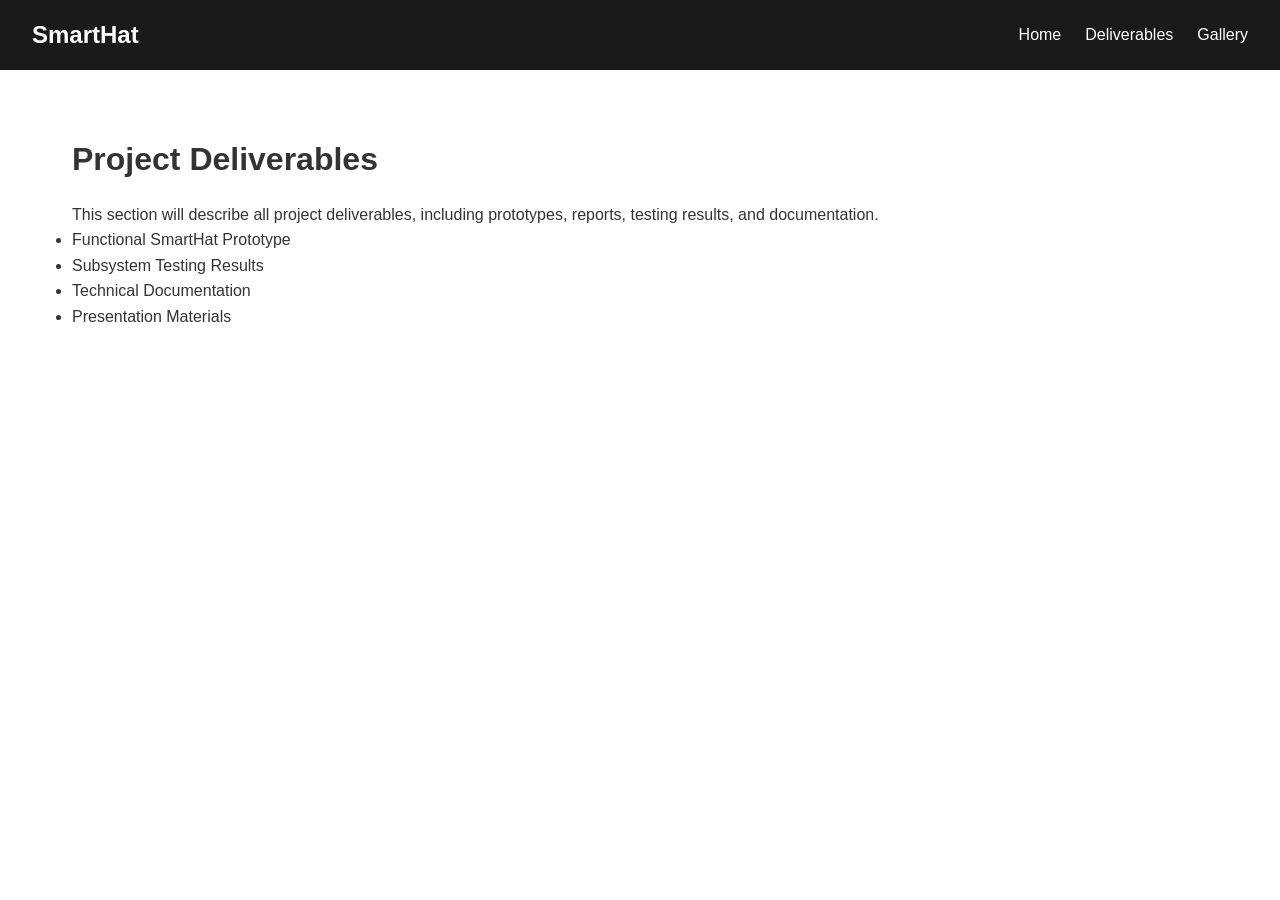
==== deliverables.html @ 2582e2c2 "New framework" ====
<!DOCTYPE html>
<html lang="en">
<head>
    <meta charset="UTF-8">
    <meta name="viewport" content="width=device-width, initial-scale=1.0">
    <title>Deliverables - SmartHat</title>
    <link rel="stylesheet" href="style.css">
</head>
<body>
    <nav>
        <div class="logo">SmartHat</div>
        <ul class="nav-links">
            <li><a href="index.html">Home</a></li>
            <li><a href="deliverables.html">Deliverables</a></li>
            <li><a href="gallery.html">Gallery</a></li>
        </ul>
    </nav>

    <main>
        <section class="deliverables">
            <h1>Project Deliverables</h1>
            <p>
                This section will describe all project deliverables, including prototypes, reports, testing results, and documentation.
            </p>
            <ul>
                <li>Functional SmartHat Prototype</li>
                <li>Subsystem Testing Results</li>
                <li>Technical Documentation</li>
                <li>Presentation Materials</li>
            </ul>
        </section>
    </main>

    <script src="script.js"></script>
</body>
</html>
---- style.css ----
/* Reset */
* {
    margin: 0;
    padding: 0;
    box-sizing: border-box;
    font-family: Arial, sans-serif;
}

body {
    line-height: 1.6;
    color: #333;
}

/* Navigation */
nav {
    display: flex;
    justify-content: space-between;
    align-items: center;
    padding: 1rem 2rem;
    background-color: #1a1a1a;
}

nav .logo {
    color: #fff;
    font-size: 1.5rem;
    font-weight: bold;
}

nav .nav-links {
    list-style: none;
    display: flex;
    gap: 1.5rem;
}

nav .nav-links a {
    color: #fff;
    text-decoration: none;
    transition: color 0.3s;
}

nav .nav-links a:hover {
    color: #00bcd4;
}

/* Hero Section */
.hero {
    position: relative;
    height: 60vh;
    background: url('hero.jpg') center/cover no-repeat;
    display: flex;
    justify-content: center;
    align-items: center;
}

.hero-text {
    color: #fff;
    text-align: center;
    background: rgba(0,0,0,0.5);
    padding: 1rem 2rem;
    border-radius: 8px;
}

.hero h1 {
    font-size: 3rem;
    margin-bottom: 0.5rem;
}

.hero p {
    font-size: 1.5rem;
}

/* Sections */
section {
    padding: 4rem 2rem;
    max-width: 1200px;
    margin: 0 auto;
}

section h2, section h1 {
    font-size: 2rem;
    margin-bottom: 1rem;
}

/* Subsystems */
.subsystem-cards {
    display: flex;
    flex-wrap: wrap;
    gap: 2rem;
    justify-content: center;
}

.subsystem-card {
    background: #f4f4f4;
    padding: 1.5rem;
    border-radius: 8px;
    width: 250px;
    text-align: center;
}

/* Team Section */
.team-members {
    display: flex;
    flex-wrap: wrap;
    gap: 2rem;
    justify-content: center;
}

.team-member {
    text-align: center;
    width: 180px;
}

.team-member img {
    width: 100%;
    border-radius: 50%;
    margin-bottom: 0.5rem;
}

/* Gallery */
.gallery-grid {
    display: flex;
    flex-wrap: wrap;
    gap: 1rem;
    justify-content: center;
}

.gallery-grid img {
    width: 300px;
    border-radius: 8px;
}
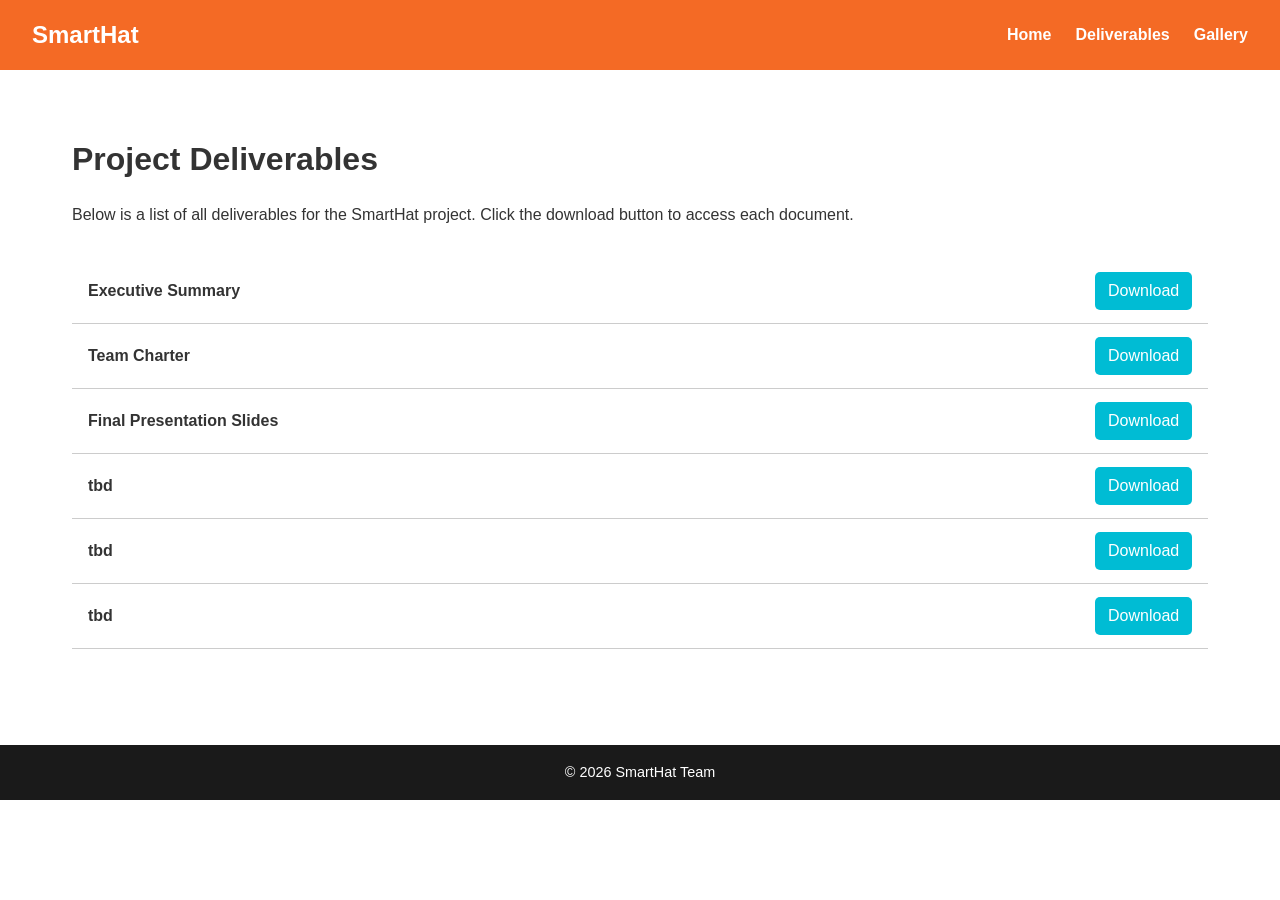
==== commit 5b771f50: "Update" ====
--- a/deliverables.html
+++ b/deliverables.html
@@ -7,6 +7,7 @@
     <link rel="stylesheet" href="style.css">
 </head>
 <body>
+    <!-- Navigation -->
     <nav>
         <div class="logo">SmartHat</div>
         <ul class="nav-links">
@@ -19,18 +20,44 @@
     <main>
         <section class="deliverables">
             <h1>Project Deliverables</h1>
-            <p>
-                This section will describe all project deliverables, including prototypes, reports, testing results, and documentation.
-            </p>
-            <ul>
-                <li>Functional SmartHat Prototype</li>
-                <li>Subsystem Testing Results</li>
-                <li>Technical Documentation</li>
-                <li>Presentation Materials</li>
+            <p>Below is a list of all deliverables for the SmartHat project. Click the download button to access each document.</p>
+
+            <ul class="deliverable-list">
+                <li>
+                    <span>Executive Summary</span>
+                    <a href="files/executive_summary.pdf" download class="download-btn">Download</a>
+                </li>
+                <li>
+                    <span>Team Charter</span>
+                    <a href="files/team_charter.pdf" download class="download-btn">Download</a>
+                </li>
+                <li>
+                    <span>Final Presentation Slides</span>
+                    <a href="files/final_presentation.pptx" download class="download-btn">Download</a>
+                </li>
+                <li>
+                    <span>tbd</span>
+                    <a href="files/testing_report.pdf" download class="download-btn">Download</a>
+                </li>
+                <li>
+                    <span>tbd</span>
+                    <a href="files/technical_documentation.pdf" download class="download-btn">Download</a>
+                </li>
+                <li>
+                    <span>tbd</span>
+                    <a href="files/user_manual.pdf" download class="download-btn">Download</a>
+                </li>
+                <!-- Add more deliverables as needed -->
             </ul>
         </section>
     </main>
 
-    <script src="script.js"></script>
+    <footer class="site-footer">
+        <p>&copy; <span id="year"></span> SmartHat Team</p>
+    </footer>
+
+    <script>
+        document.getElementById("year").textContent = new Date().getFullYear();
+    </script>
 </body>
 </html>
--- a/style.css
+++ b/style.css
@@ -11,13 +11,14 @@
     color: #333;
 }
 
+
 /* Navigation */
 nav {
     display: flex;
     justify-content: space-between;
     align-items: center;
     padding: 1rem 2rem;
-    background-color: #1a1a1a;
+    background-color: #F46A25;
 }
 
 nav .logo {
@@ -36,38 +37,45 @@
     color: #fff;
     text-decoration: none;
     transition: color 0.3s;
+    font-weight: bold;
 }
 
 nav .nav-links a:hover {
-    color: #00bcd4;
+    color: #000000;
 }
+
 
 /* Hero Section */
 .hero {
-    position: relative;
-    height: 60vh;
-    background: url('hero.jpg') center/cover no-repeat;
+    height: 50vh;
+    background-image: url('pictures/hero.jpg');
+    background-size: cover;
+    background-position: center;
+    background-repeat: no-repeat;
     display: flex;
     justify-content: center;
     align-items: center;
 }
 
-.hero-text {
-    color: #fff;
+.hero-overlay {
     text-align: center;
-    background: rgba(0,0,0,0.5);
-    padding: 1rem 2rem;
-    border-radius: 8px;
+    /*background: rgba(0,0,0,0.4);  optional semi-transparent overlay */
+    padding: 2rem;
+    border-radius: 10px;
 }
 
-.hero h1 {
-    font-size: 3rem;
-    margin-bottom: 0.5rem;
+.hero-logo {
+    width: 60vh;
+    height: auto;
+    margin-bottom: 1rem;
 }
 
-.hero p {
+.hero-overlay p {
+    color: #fff;
     font-size: 1.5rem;
 }
+
+
 
 /* Sections */
 section {
@@ -81,12 +89,14 @@
     margin-bottom: 1rem;
 }
 
+
 /* Subsystems */
-.subsystem-cards {
+.subsystem-row {
     display: flex;
     flex-wrap: wrap;
     gap: 2rem;
     justify-content: center;
+    margin-bottom: 2rem;
 }
 
 .subsystem-card {
@@ -96,6 +106,7 @@
     width: 250px;
     text-align: center;
 }
+
 
 /* Team Section */
 .team-members {
@@ -108,13 +119,16 @@
 .team-member {
     text-align: center;
     width: 180px;
+    
 }
 
 .team-member img {
     width: 100%;
-    border-radius: 50%;
+    height: 240px;
+    /*border-radius: 50%;*/
     margin-bottom: 0.5rem;
 }
+
 
 /* Gallery */
 .gallery-grid {
@@ -127,4 +141,50 @@
 .gallery-grid img {
     width: 300px;
     border-radius: 8px;
+}
+
+
+
+/* Deliverables */
+.deliverable-list {
+    list-style: none;
+    padding: 0;
+    margin-top: 2rem;
+}
+
+.deliverable-list li {
+    display: flex;
+    justify-content: space-between;
+    align-items: center;
+    padding: 0.8rem 1rem;
+    border-bottom: 1px solid #ccc;
+}
+
+.deliverable-list li span {
+    font-weight: bold;
+}
+
+.download-btn {
+    text-decoration: none;
+    background-color: #00bcd4;
+    color: #fff;
+    padding: 0.4rem 0.8rem;
+    border-radius: 5px;
+    transition: background-color 0.3s;
+}
+
+.download-btn:hover {
+    background-color: #008c9e;
+}
+
+
+
+/* Footer */
+.site-footer {
+    background-color: #1a1a1a;   /* Dark background to match nav */
+    color: #fff;                 /* White text */
+    text-align: center;
+    padding: 1rem 0;
+    margin-top: 2rem;
+    font-size: 0.9rem;
 }
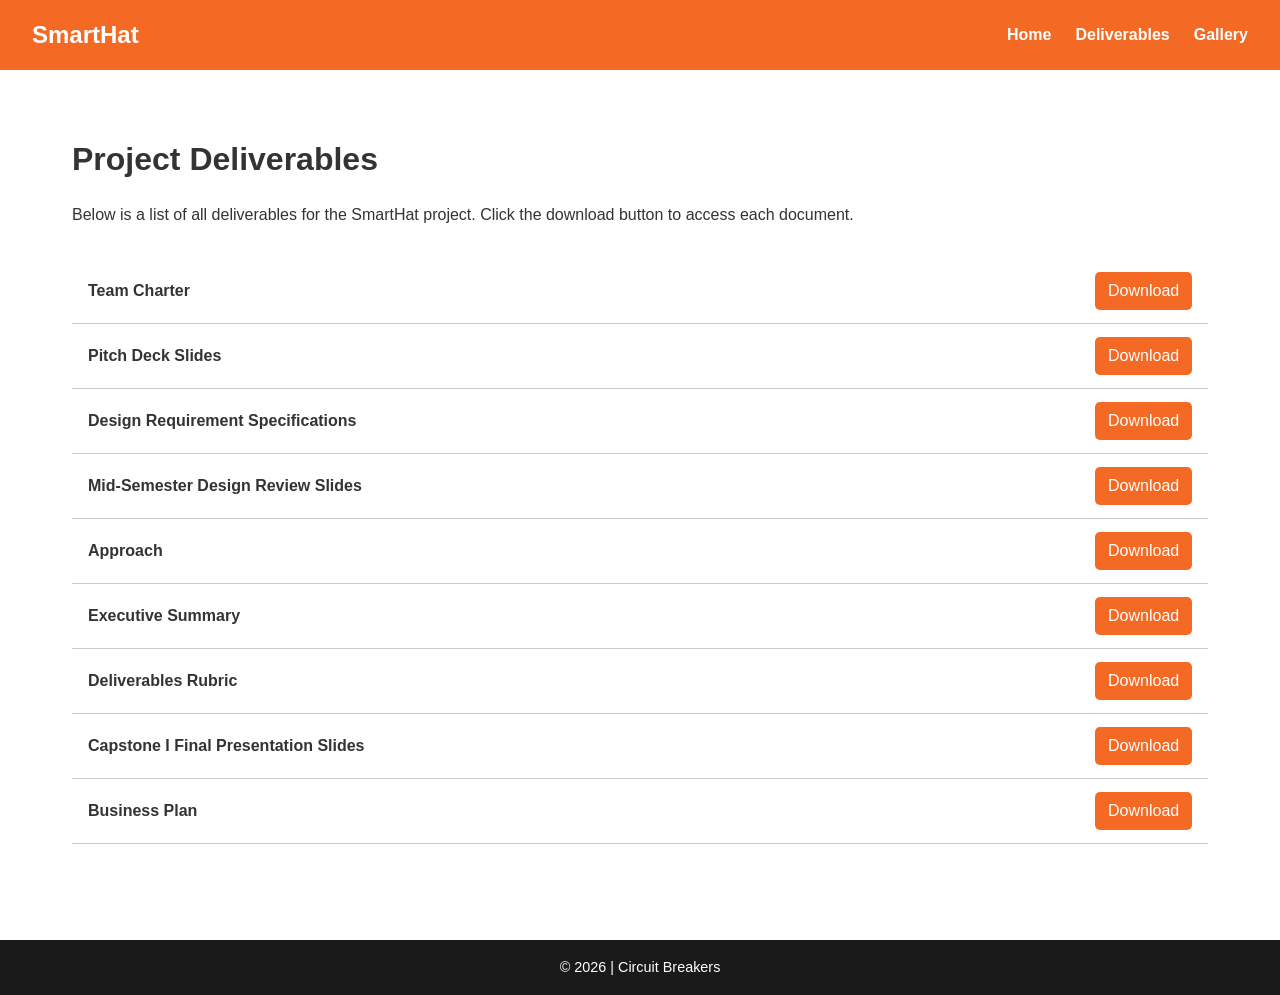
==== commit c9a7c7e1: "Add files via upload" ====
--- a/deliverables.html
+++ b/deliverables.html
@@ -24,37 +24,48 @@
 
             <ul class="deliverable-list">
                 <li>
-                    <span>Executive Summary</span>
-                    <a href="files/executive_summary.pdf" download class="download-btn">Download</a>
+                    <span>Team Charter</span>
+                    <a href="files/TeamCharter.pdf" target="_blank" class="download-btn">Download</a>
                 </li>
                 <li>
-                    <span>Team Charter</span>
-                    <a href="files/team_charter.pdf" download class="download-btn">Download</a>
+                    <span>Pitch Deck Slides</span>
+                    <a href="files/PitchDeck.pdf" target="_blank" class="download-btn">Download</a>
                 </li>
                 <li>
-                    <span>Final Presentation Slides</span>
-                    <a href="files/final_presentation.pptx" download class="download-btn">Download</a>
+                    <span>Design Requirement Specifications</span>
+                    <a href="files/DesignRequirementSpecifications.pdf" target="_blank" class="download-btn">Download</a>
                 </li>
                 <li>
-                    <span>tbd</span>
-                    <a href="files/testing_report.pdf" download class="download-btn">Download</a>
+                    <span>Mid-Semester Design Review Slides</span>
+                    <a href="files/MSDR.pdf" target="_blank" class="download-btn">Download</a>
                 </li>
                 <li>
-                    <span>tbd</span>
-                    <a href="files/technical_documentation.pdf" download class="download-btn">Download</a>
+                    <span>Approach</span>
+                    <a href="files/Approach.pdf" target="_blank" class="download-btn">Download</a>
                 </li>
                 <li>
-                    <span>tbd</span>
-                    <a href="files/user_manual.pdf" download class="download-btn">Download</a>
+                    <span>Executive Summary</span>
+                    <a href="files/ExecutiveSummary.pdf" target="_blank" class="download-btn">Download</a>
                 </li>
-                <!-- Add more deliverables as needed -->
+                <li>
+                    <span>Deliverables Rubric</span>
+                    <a href="files//DeliverablesRubric.pdf" target="_blank" class="download-btn">Download</a>
+                </li>
+                <li>
+                    <span>Capstone I Final Presentation Slides</span>
+                    <a href="files/FinalPresentation.pdf" target="_blank" class="download-btn">Download</a>
+                </li>
+                <li>
+                    <span>Business Plan</span>
+                    <a href="files/BusinessPlan.pdf" target="_blank" class="download-btn">Download</a>
+                </li>
             </ul>
         </section>
     </main>
 
     <footer class="site-footer">
-        <p>&copy; <span id="year"></span> SmartHat Team</p>
-    </footer>
+    <p>&copy; 2026 | Circuit Breakers</p>
+</footer>
 
     <script>
         document.getElementById("year").textContent = new Date().getFullYear();
--- a/style.css
+++ b/style.css
@@ -79,7 +79,7 @@
 
 /* Sections */
 section {
-    padding: 4rem 2rem;
+    padding: 2rem 2rem;
     max-width: 1200px;
     margin: 0 auto;
 }
@@ -105,10 +105,15 @@
     border-radius: 8px;
     width: 250px;
     text-align: center;
+    border: 3px solid #F46A25;
 }
 
 
 /* Team Section */
+.team {
+    padding-top: 1rem;
+}
+
 .team-members {
     display: flex;
     flex-wrap: wrap;
@@ -146,6 +151,10 @@
 
 
 /* Deliverables */
+.deliverables {
+    padding: 4rem 2rem;
+}
+
 .deliverable-list {
     list-style: none;
     padding: 0;
@@ -166,7 +175,7 @@
 
 .download-btn {
     text-decoration: none;
-    background-color: #00bcd4;
+    background-color: #F46A25;
     color: #fff;
     padding: 0.4rem 0.8rem;
     border-radius: 5px;
@@ -174,9 +183,8 @@
 }
 
 .download-btn:hover {
-    background-color: #008c9e;
+    background-color: #8f3e16;
 }
-
 
 
 /* Footer */
